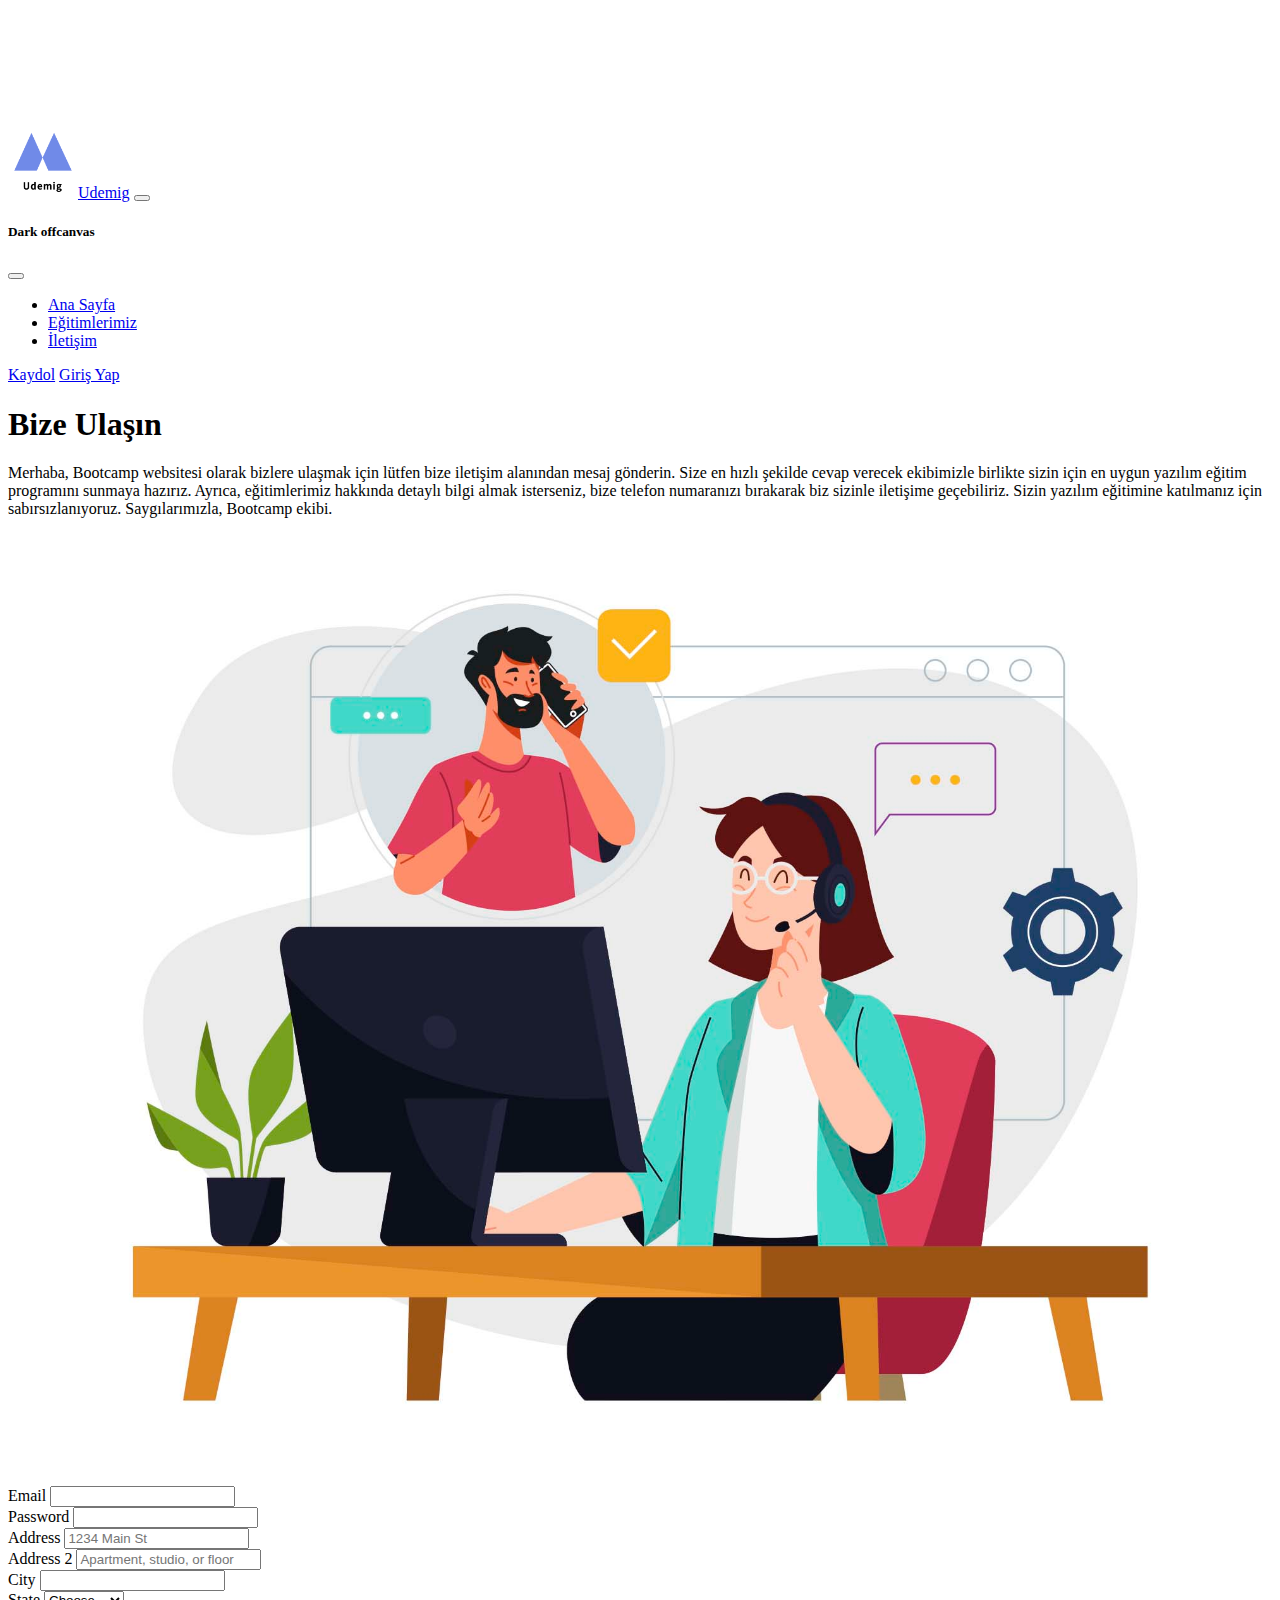
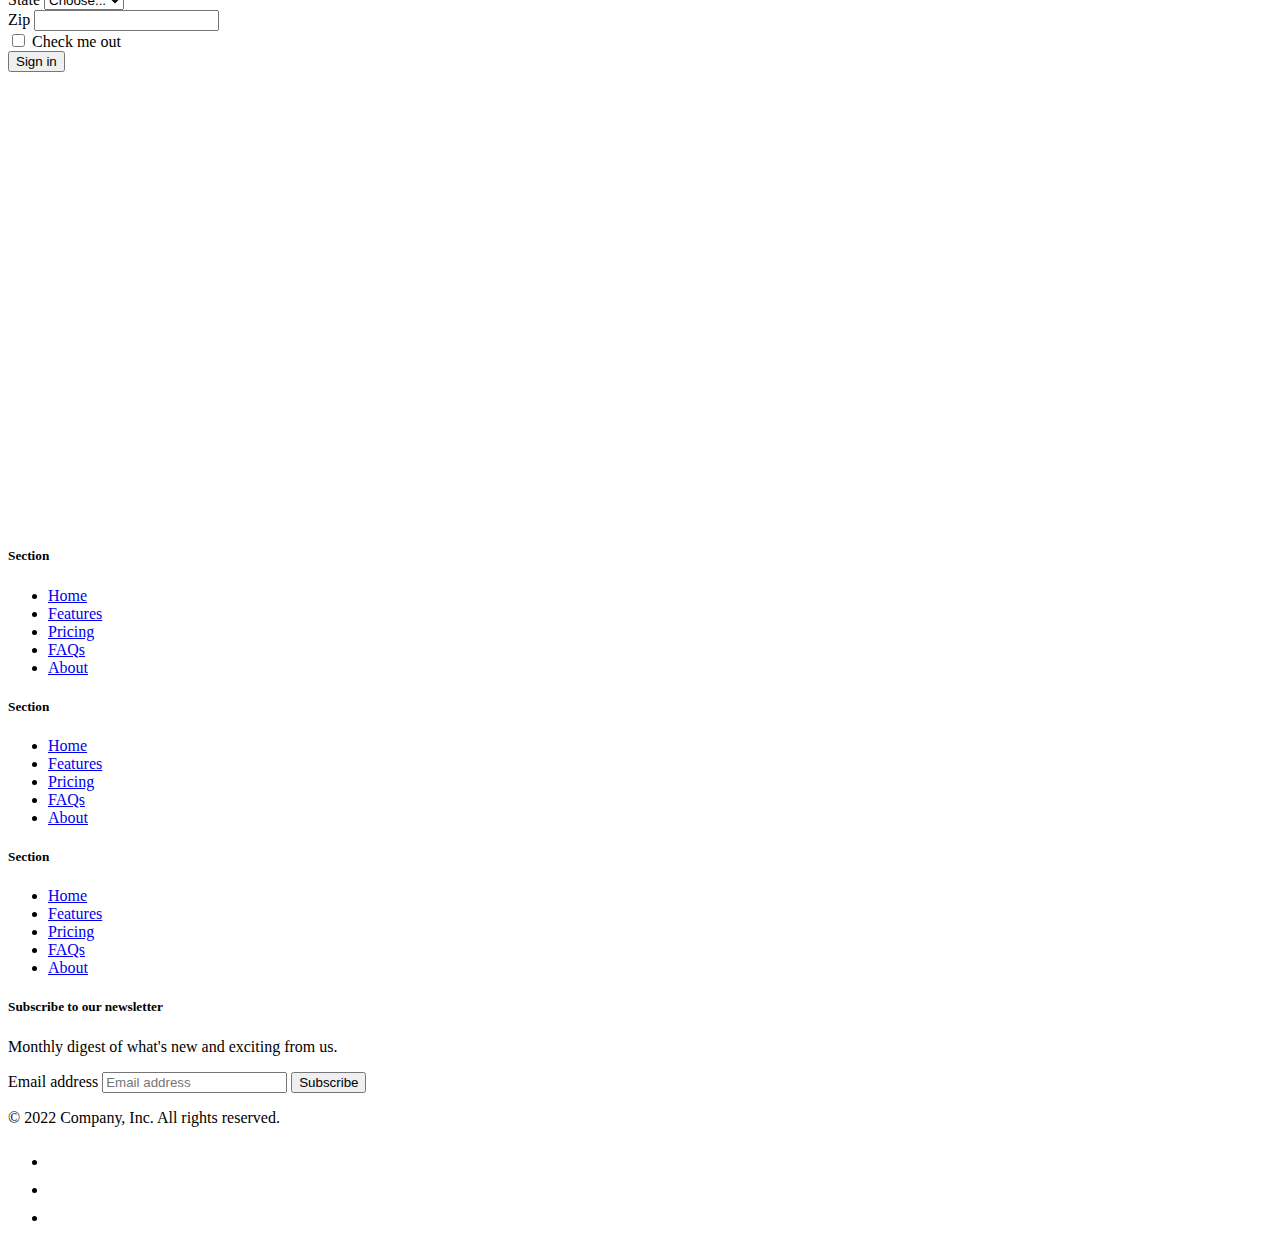
==== contact.html @ 037060fc "first commit" ====
<!DOCTYPE html>
<html lang="tr">

<head>
    <meta charset='utf-8'>
    <meta http-equiv='X-UA-Compatible' content='IE=edge'>
    <title>Udemig</title>
    <meta name='viewport' content='width=device-width, initial-scale=1'>
    <link href="https://cdn.jsdelivr.net/npm/bootstrap@5.3.0-alpha1/dist/css/bootstrap.min.css" rel="stylesheet"
        integrity="sha384-GLhlTQ8iRABdZLl6O3oVMWSktQOp6b7In1Zl3/Jr59b6EGGoI1aFkw7cmDA6j6gD" crossorigin="anonymous">
    <link rel='stylesheet' type='text/css' media='screen' href='main.css'>
    <script src="https://cdn.jsdelivr.net/npm/bootstrap@5.3.0-alpha1/dist/js/bootstrap.bundle.min.js"
        integrity="sha384-w76AqPfDkMBDXo30jS1Sgez6pr3x5MlQ1ZAGC+nuZB+EYdgRZgiwxhTBTkF7CXvN"
        crossorigin="anonymous"></script>
    <script src='main.js'></script>
</head>

<body>
    <!-- Navbar Begins -->
    <nav class="navbar navbar-dark bg-dark fixed-top navbar-expand-md">
        <div class="container-fluid">
            <a class="navbar-brand fw-bold fs-2" href="index.html"> <img src="images/Udemig.png" width="70">Udemig</a>
            <button class="navbar-toggler" type="button" data-bs-toggle="offcanvas"
                data-bs-target="#offcanvasDarkNavbar" aria-controls="offcanvasDarkNavbar">
                <span class="navbar-toggler-icon"></span>
            </button>
            <div class="offcanvas offcanvas-end text-bg-dark" tabindex="-1" id="offcanvasDarkNavbar"
                aria-labelledby="offcanvasDarkNavbarLabel">
                <div class="offcanvas-header">
                    <h5 class="offcanvas-title" id="offcanvasDarkNavbarLabel">Dark offcanvas</h5>
                    <button type="button" class="btn-close btn-close-white" data-bs-dismiss="offcanvas"
                        aria-label="Close"></button>
                </div>
                <div class="offcanvas-body">
                    <ul class="navbar-nav justify-content-end flex-grow-1 pe-3">
                        <li class="nav-item">
                            <a class="nav-link active" aria-current="page" href="index.html">Ana Sayfa

                            </a>
                        </li>
                        <li class="nav-item">
                            <a class="nav-link" href="services.html">Eğitimlerimiz</a>
                        </li>
                        <li class="nav-item">
                            <a class="nav-link" href="contact.html">İletişim</a>
                        </li>
                    </ul>
                    <div class="btn-group">
                        <a href="form.html" class="btn btn-info">Kaydol</a>
                        <a href="form.html" class="btn btn-success">Giriş Yap</a>
                    </div>

                </div>
            </div>
        </div>
    </nav>

    <!-- Contact Begins-->
    <div class="container">
        <div class="row gap-5">
            <div class="col-md">
                <h1>Bize Ulaşın</h1>
                <p>Merhaba, Bootcamp websitesi olarak bizlere ulaşmak için lütfen bize iletişim alanından mesaj gönderin. Size en hızlı şekilde cevap verecek ekibimizle birlikte sizin için en uygun yazılım eğitim programını sunmaya hazırız. Ayrıca, eğitimlerimiz hakkında detaylı bilgi almak isterseniz, bize telefon numaranızı bırakarak biz sizinle iletişime geçebiliriz. Sizin yazılım eğitimine katılmanız için sabırsızlanıyoruz. Saygılarımızla, Bootcamp ekibi.</p>
                <img src="images/contact-us.jpg" style="width: 100%">
            </div>
            <div class="col-md">
                <form class="row g-3 mb-5">
                    <div class="col-md-6">
                      <label for="inputEmail4" class="form-label">Email</label>
                      <input type="email" class="form-control" id="inputEmail4">
                    </div>
                    <div class="col-md-6">
                      <label for="inputPassword4" class="form-label">Password</label>
                      <input type="password" class="form-control" id="inputPassword4">
                    </div>
                    <div class="col-12">
                      <label for="inputAddress" class="form-label">Address</label>
                      <input type="text" class="form-control" id="inputAddress" placeholder="1234 Main St">
                    </div>
                    <div class="col-12">
                      <label for="inputAddress2" class="form-label">Address 2</label>
                      <input type="text" class="form-control" id="inputAddress2" placeholder="Apartment, studio, or floor">
                    </div>
                    <div class="col-md-6">
                      <label for="inputCity" class="form-label">City</label>
                      <input type="text" class="form-control" id="inputCity">
                    </div>
                    <div class="col-md-4">
                      <label for="inputState" class="form-label">State</label>
                      <select id="inputState" class="form-select">
                        <option selected>Choose...</option>
                        <option>...</option>
                      </select>
                    </div>
                    <div class="col-md-2">
                      <label for="inputZip" class="form-label">Zip</label>
                      <input type="text" class="form-control" id="inputZip">
                    </div>
                    <div class="col-12">
                      <div class="form-check">
                        <input class="form-check-input" type="checkbox" id="gridCheck">
                        <label class="form-check-label" for="gridCheck">
                          Check me out
                        </label>
                      </div>
                    </div>
                    <div class="col-12">
                      <button type="submit" class="btn btn-primary">Sign in</button>
                    </div>
                  </form>
                  <iframe src="https://www.google.com/maps/embed?pb=!1m14!1m12!1m3!1d6342301.00043755!2d35.17777245!3d39.0876459!2m3!1f0!2f0!3f0!3m2!1i1024!2i768!4f13.1!5e0!3m2!1str!2str!4v1678040308627!5m2!1str!2str" width="600" height="450" style="border:0; width: 100%;" allowfullscreen="" loading="lazy" referrerpolicy="no-referrer-when-downgrade"></iframe>
            </div>
        </div>



        <footer class="pt-5">
            <div class="row">
                <div class="col-6 col-md-2 mb-3">
                    <h5>Section</h5>
                    <ul class="nav flex-column">
                        <li class="nav-item mb-2"><a href="#" class="nav-link p-0 text-muted">Home</a></li>
                        <li class="nav-item mb-2"><a href="#" class="nav-link p-0 text-muted">Features</a></li>
                        <li class="nav-item mb-2"><a href="#" class="nav-link p-0 text-muted">Pricing</a></li>
                        <li class="nav-item mb-2"><a href="#" class="nav-link p-0 text-muted">FAQs</a></li>
                        <li class="nav-item mb-2"><a href="#" class="nav-link p-0 text-muted">About</a></li>
                    </ul>
                </div>

                <div class="col-6 col-md-2 mb-3">
                    <h5>Section</h5>
                    <ul class="nav flex-column">
                        <li class="nav-item mb-2"><a href="#" class="nav-link p-0 text-muted">Home</a></li>
                        <li class="nav-item mb-2"><a href="#" class="nav-link p-0 text-muted">Features</a></li>
                        <li class="nav-item mb-2"><a href="#" class="nav-link p-0 text-muted">Pricing</a></li>
                        <li class="nav-item mb-2"><a href="#" class="nav-link p-0 text-muted">FAQs</a></li>
                        <li class="nav-item mb-2"><a href="#" class="nav-link p-0 text-muted">About</a></li>
                    </ul>
                </div>

                <div class="col-6 col-md-2 mb-3">
                    <h5>Section</h5>
                    <ul class="nav flex-column">
                        <li class="nav-item mb-2"><a href="#" class="nav-link p-0 text-muted">Home</a></li>
                        <li class="nav-item mb-2"><a href="#" class="nav-link p-0 text-muted">Features</a></li>
                        <li class="nav-item mb-2"><a href="#" class="nav-link p-0 text-muted">Pricing</a></li>
                        <li class="nav-item mb-2"><a href="#" class="nav-link p-0 text-muted">FAQs</a></li>
                        <li class="nav-item mb-2"><a href="#" class="nav-link p-0 text-muted">About</a></li>
                    </ul>
                </div>

                <div class="col-md-5 offset-md-1 mb-3">
                    <form>
                        <h5>Subscribe to our newsletter</h5>
                        <p>Monthly digest of what's new and exciting from us.</p>
                        <div class="d-flex flex-column flex-sm-row w-100 gap-2">
                            <label for="newsletter1" class="visually-hidden">Email address</label>
                            <input id="newsletter1" type="text" class="form-control" placeholder="Email address">
                            <button class="btn btn-primary" type="button">Subscribe</button>
                        </div>
                    </form>
                </div>
            </div>

            <div class="d-flex flex-column flex-sm-row justify-content-between py-4 my-4 border-top">
                <p>© 2022 Company, Inc. All rights reserved.</p>
                <ul class="list-unstyled d-flex">
                    <li class="ms-3"><a class="link-dark" href="#"><svg class="bi" width="24" height="24">
                                <use xlink:href="#twitter"></use>
                            </svg></a></li>
                    <li class="ms-3"><a class="link-dark" href="#"><svg class="bi" width="24" height="24">
                                <use xlink:href="#instagram"></use>
                            </svg></a></li>
                    <li class="ms-3"><a class="link-dark" href="#"><svg class="bi" width="24" height="24">
                                <use xlink:href="#facebook"></use>
                            </svg></a></li>
                </ul>
            </div>
        </footer>

    </div>

</body>

</html>
---- main.css ----
body{
    padding-top: 120px;

}



#services .card:hover{
    transform: translate(10px,-10px);
    transition: all .5s;
    box-shadow:0 0 10px black ;
}


#services .card{
    transition: all .3s;
   
}

#services .card img{
    height: 180px;
   object-fit: contain;
}
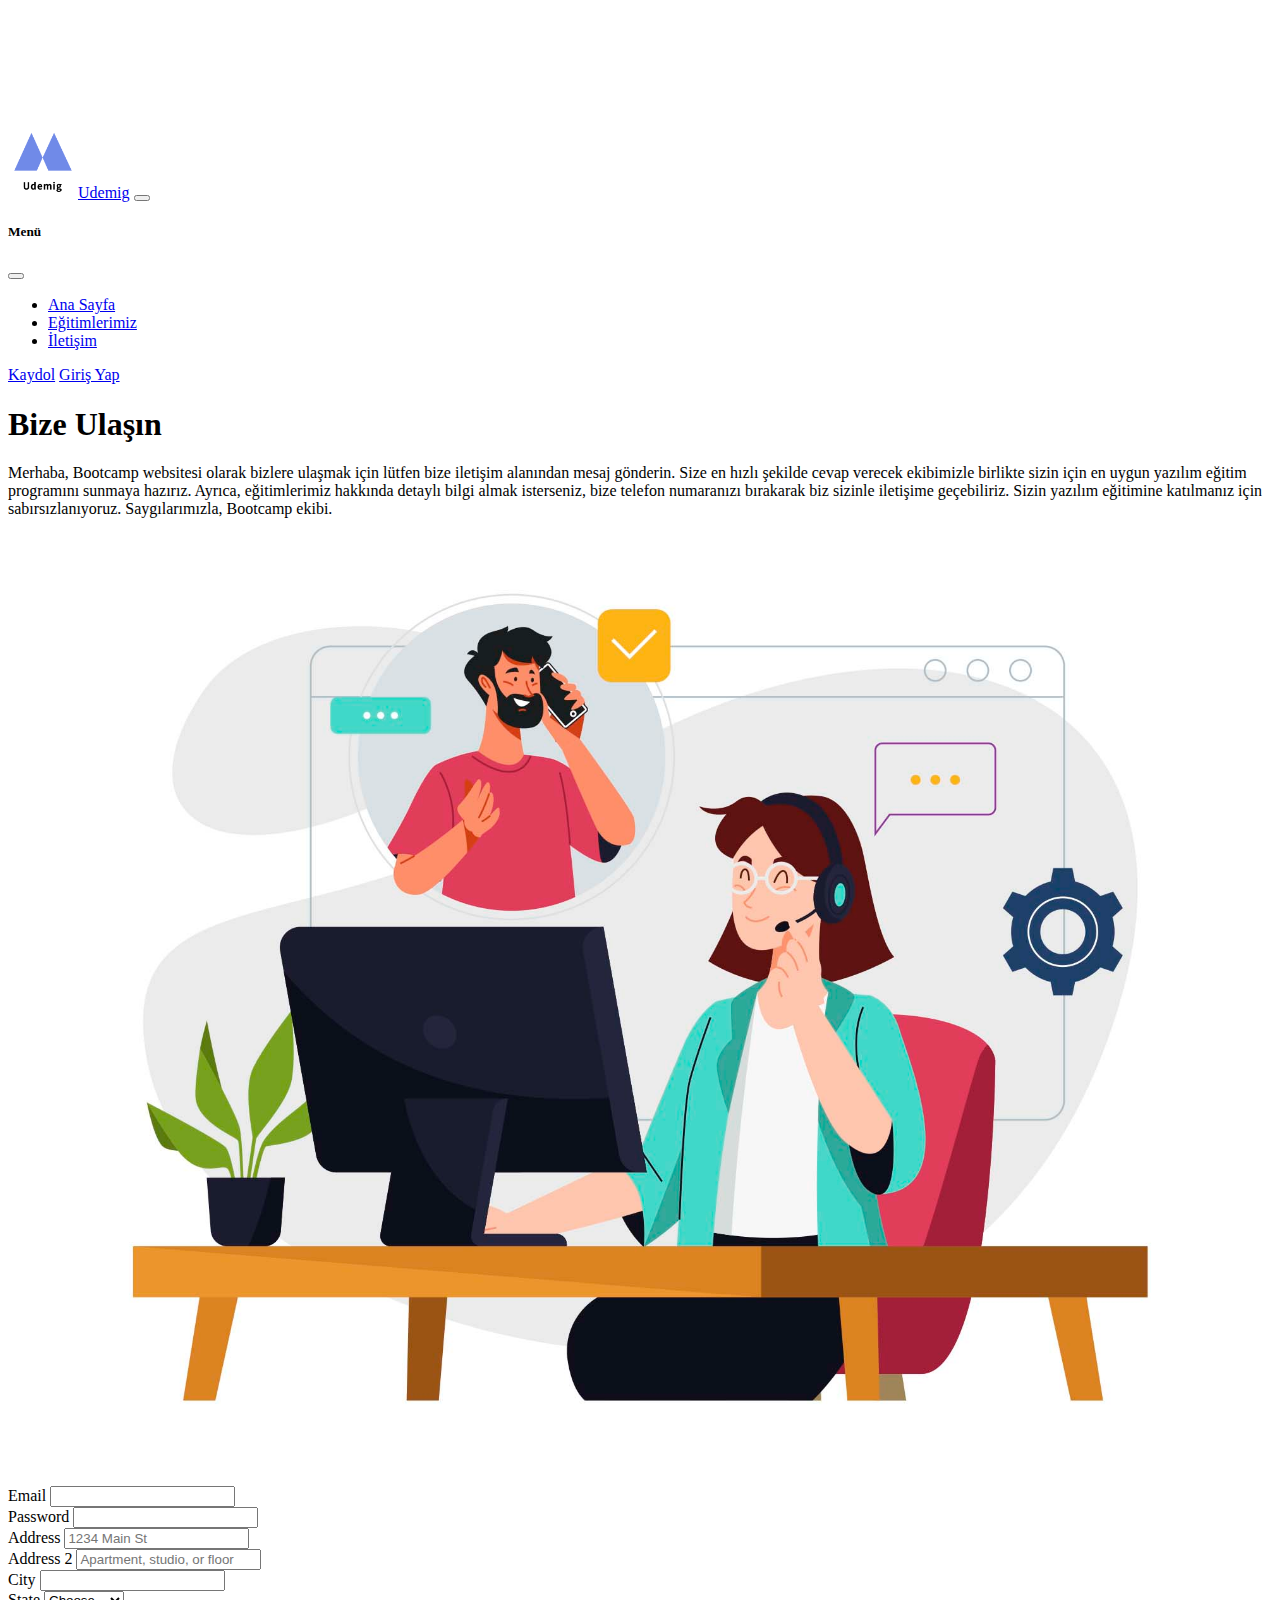
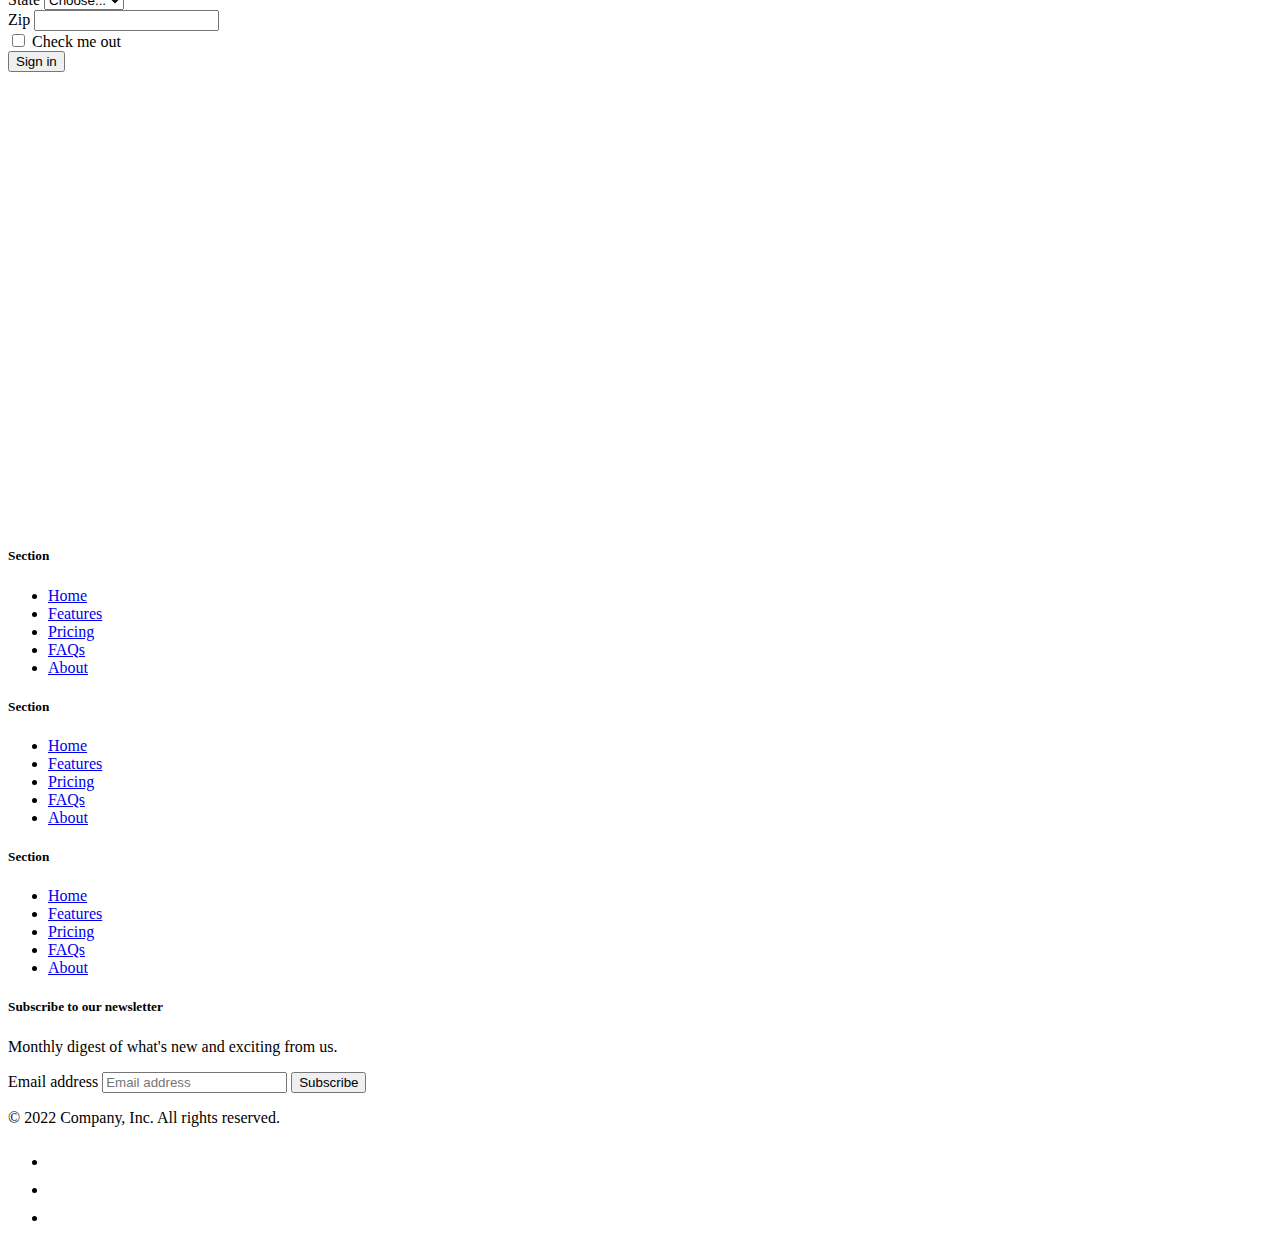
==== commit 599efb84: "menu heading added to mobile menu, preview gif added" ====
--- a/contact.html
+++ b/contact.html
@@ -27,7 +27,7 @@
             <div class="offcanvas offcanvas-end text-bg-dark" tabindex="-1" id="offcanvasDarkNavbar"
                 aria-labelledby="offcanvasDarkNavbarLabel">
                 <div class="offcanvas-header">
-                    <h5 class="offcanvas-title" id="offcanvasDarkNavbarLabel">Dark offcanvas</h5>
+                    <h5 class="offcanvas-title" id="offcanvasDarkNavbarLabel">Menü</h5>
                     <button type="button" class="btn-close btn-close-white" data-bs-dismiss="offcanvas"
                         aria-label="Close"></button>
                 </div>
